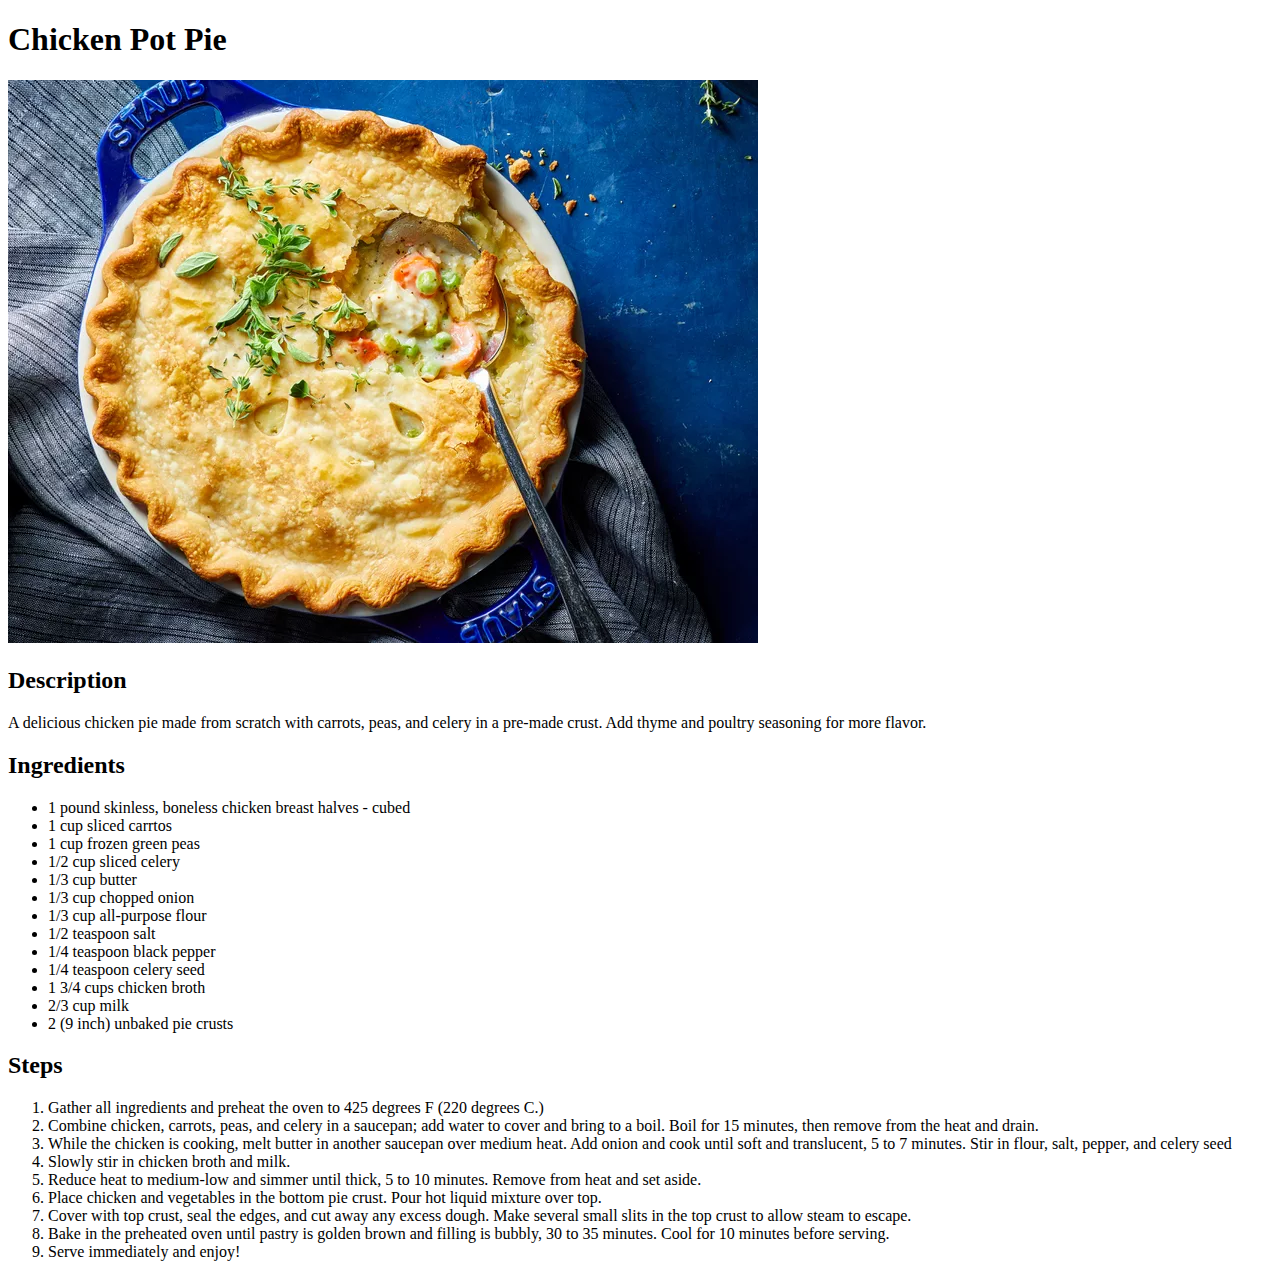
==== recipes/chicken_pot_pie.html @ a4abb97a "Add 2 new recipe pages" ====
<!DOCTYPE html>
<html>

<head>
  <meta charset="utf-8">
  <title>Chicken Pot Pie</title>
</head>

<body>
  <h1>Chicken Pot Pie</h1>

  <img src="../images/chicken_pot_pie.webp" alt="Chicken Pot Pie">

  <h2>Description</h2>

  <p>
    A delicious chicken pie made from scratch with carrots, peas, and celery in a pre-made crust. Add thyme and poultry
    seasoning for more flavor.
  </p>

  <h2>Ingredients</h2>

  <ul>
    <li>1 pound skinless, boneless chicken breast halves - cubed</li>
    <li>1 cup sliced carrtos</li>
    <li>1 cup frozen green peas</li>
    <li>1/2 cup sliced celery</li>
    <li>1/3 cup butter</li>
    <li>1/3 cup chopped onion</li>
    <li>1/3 cup all-purpose flour</li>
    <li>1/2 teaspoon salt</li>
    <li>1/4 teaspoon black pepper</li>
    <li>1/4 teaspoon celery seed</li>
    <li>1 3/4 cups chicken broth</li>
    <li>2/3 cup milk</li>
    <li>2 (9 inch) unbaked pie crusts</li>
  </ul>

  <h2>Steps</h2>

  <ol>
    <li>
      Gather all ingredients and preheat the oven to 425 degrees F (220 degrees C.)
    </li>
    <li>
      Combine chicken, carrots, peas, and celery in a saucepan; add water to cover and bring to a boil. Boil for 15
      minutes, then remove from the heat and drain.
    </li>
    <li>
      While the chicken is cooking, melt butter in another saucepan over medium heat. Add onion and cook until soft and
      translucent, 5 to 7 minutes. Stir in flour, salt, pepper, and celery seed
    </li>
    <li>
      Slowly stir in chicken broth and milk.
    </li>
    <li>
      Reduce heat to medium-low and simmer until thick, 5 to 10 minutes. Remove from heat and set aside.
    </li>
    <li>
      Place chicken and vegetables in the bottom pie crust. Pour hot liquid mixture over top.
    </li>
    <li>
      Cover with top crust, seal the edges, and cut away any excess dough. Make several small slits in the top crust to
      allow steam to escape.
    </li>
    <li>
      Bake in the preheated oven until pastry is golden brown and filling is bubbly, 30 to 35 minutes. Cool for 10
      minutes before serving.
    </li>
    <li>
      Serve immediately and enjoy!
    </li>
  </ol>

</body>

</html>
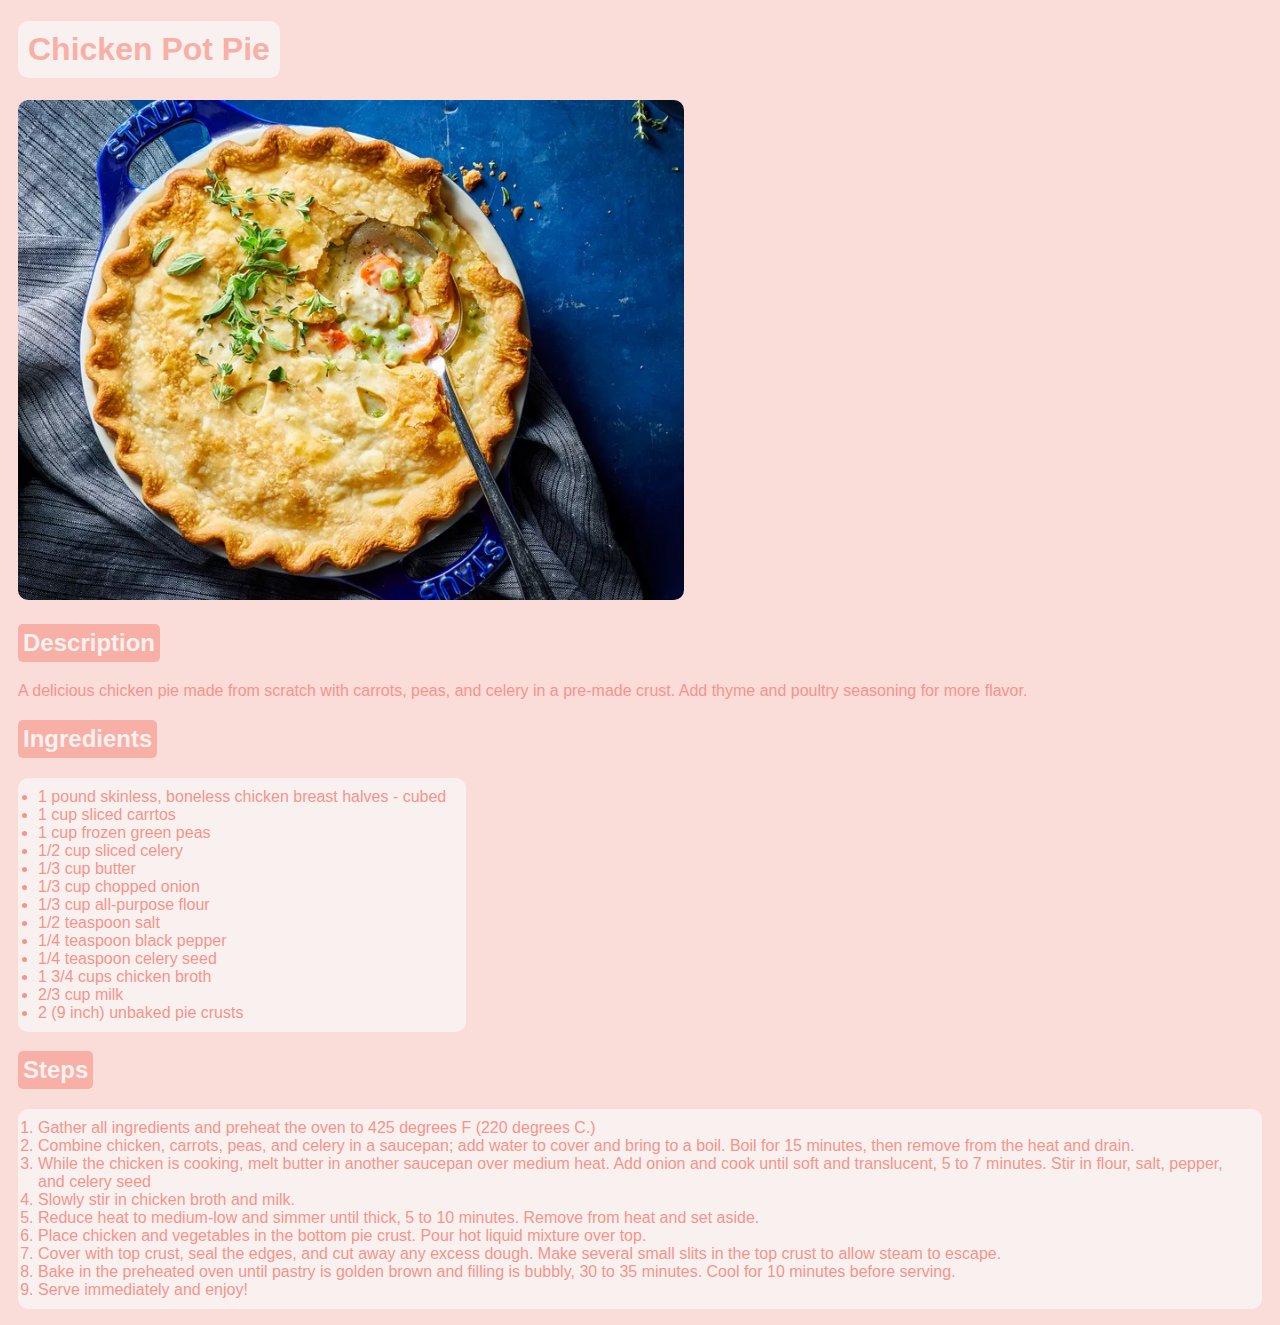
==== commit 10ef222c: "Add style.css and style all pages" ====
--- a/recipes/chicken_pot_pie.html
+++ b/recipes/chicken_pot_pie.html
@@ -4,6 +4,7 @@
 <head>
   <meta charset="utf-8">
   <title>Chicken Pot Pie</title>
+  <link rel="stylesheet" href="../style.css">
 </head>
 
 <body>
--- a/style.css
+++ b/style.css
@@ -0,0 +1,52 @@
+:root {
+  --cream-color: #F9F1F0;
+  --rose-quartz-color: #FADCD9;
+  --dusty-rose-color: #F8AFA6;
+  --coral-color: #F79489;
+}
+
+body {
+  color: var(--coral-color);
+  background-color: var(--rose-quartz-color);
+  font-family: Arial, Helvetica, sans-serif;
+
+  padding-left: 10px;
+  padding-right: 10px;
+}
+
+ul, ol {
+  background-color: var(--cream-color);
+  width:fit-content;
+  padding: 20px;
+  padding-top: 10px;
+  padding-bottom: 10px;
+  border-radius: 10px;
+}
+
+img {
+  height: 500px;
+  width: auto;
+
+  border-radius: 10px;
+}
+
+h1, h2 {
+  color: var(--cream-color);
+  background-color: var(--dusty-rose-color);
+  width: fit-content;
+}
+
+h1 {
+  padding: 10px;
+  border-radius: 10px;
+
+  color: var(--dusty-rose-color);
+  background-color: var(--cream-color);
+}
+
+h2 {
+  padding: 5px;
+  border-radius: 5px;
+}
+
+
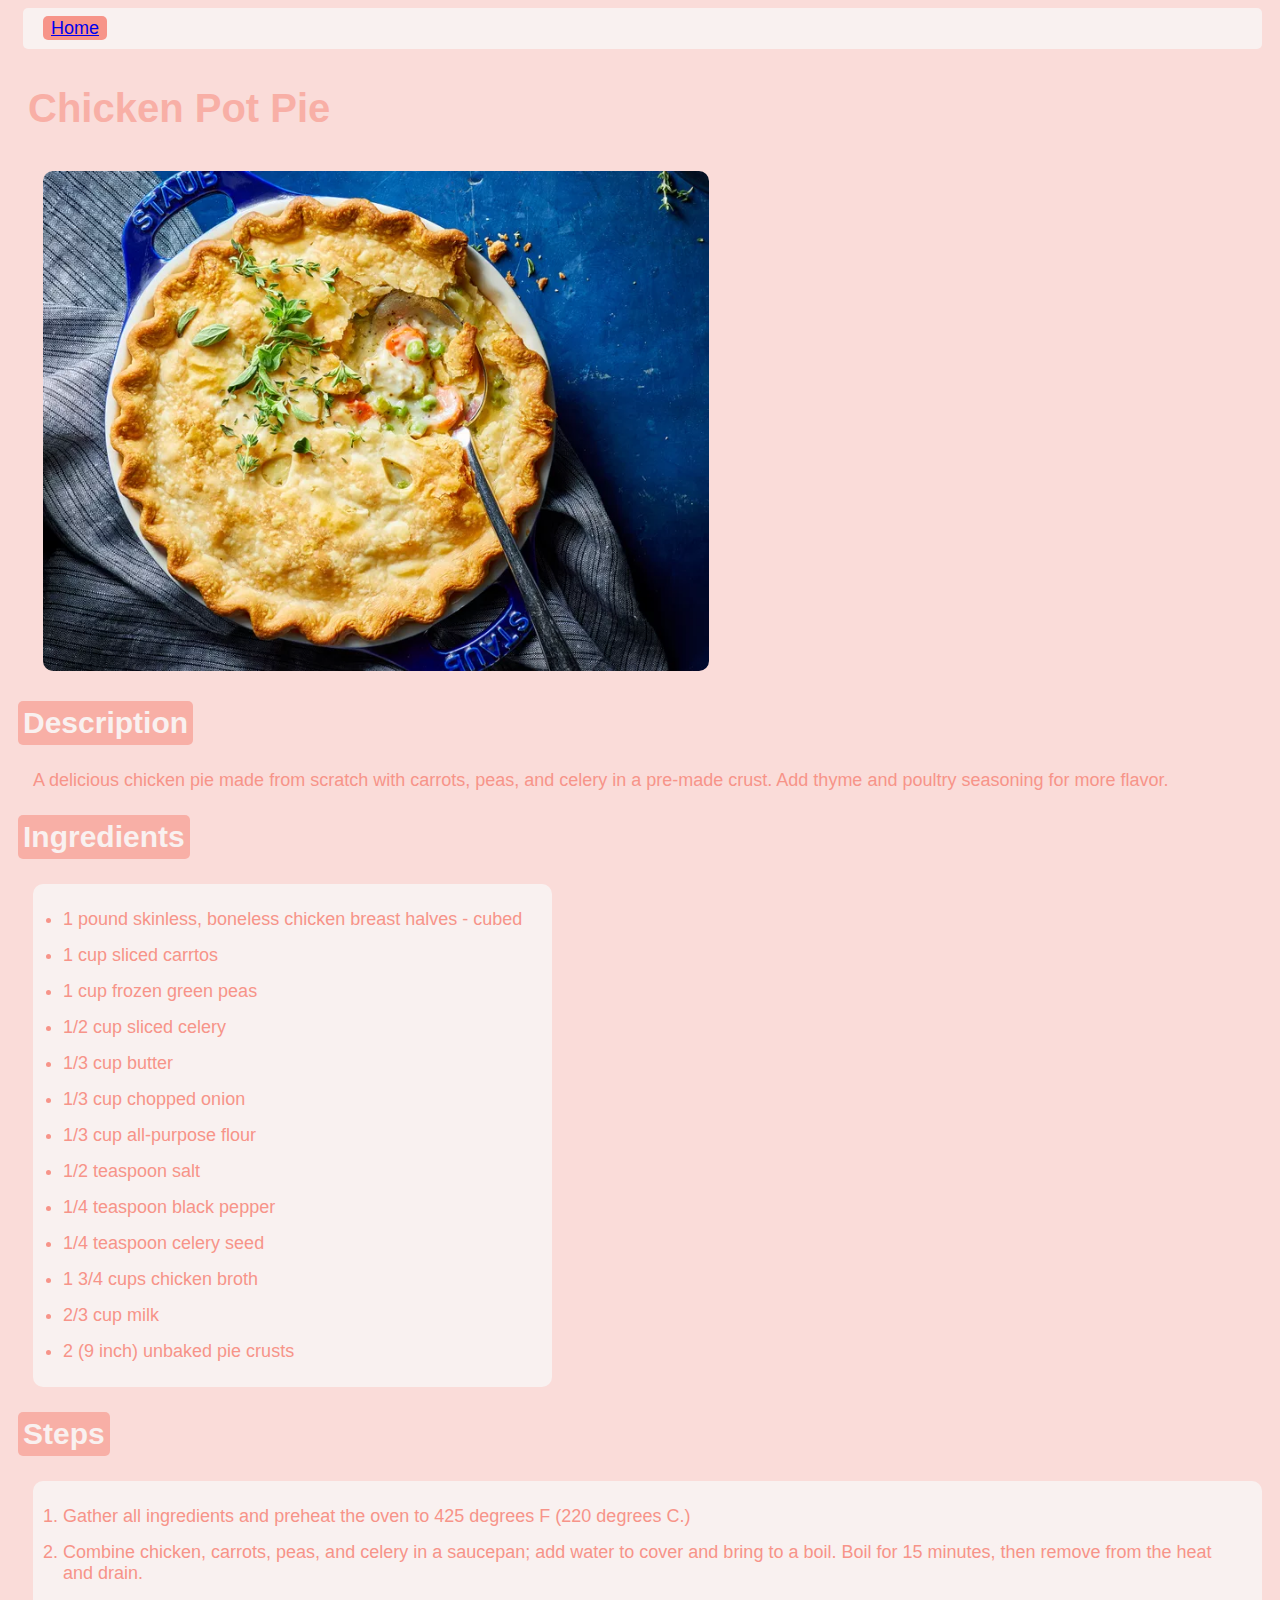
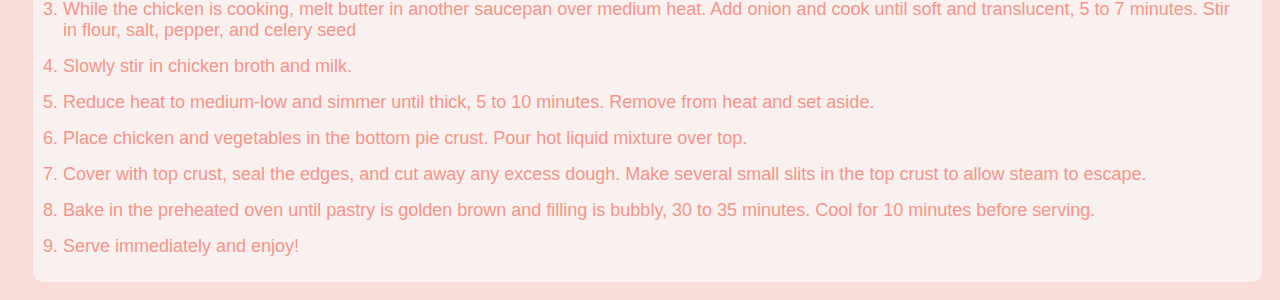
==== commit dd5f9e3a: "Add padding and tab in top with Home button" ====
--- a/recipes/chicken_pot_pie.html
+++ b/recipes/chicken_pot_pie.html
@@ -8,6 +8,11 @@
 </head>
 
 <body>
+
+  <div class="tab-container">
+    <a href="../index.html">Home</a>
+  </div>
+
   <h1>Chicken Pot Pie</h1>
 
   <img src="../images/chicken_pot_pie.webp" alt="Chicken Pot Pie">
--- a/style.css
+++ b/style.css
@@ -9,18 +9,27 @@
   color: var(--coral-color);
   background-color: var(--rose-quartz-color);
   font-family: Arial, Helvetica, sans-serif;
+  font-size: 18px;
 
   padding-left: 10px;
   padding-right: 10px;
 }
 
-ul, ol {
+p {
+  margin-left: 15px;
+}
+
+ul,
+ol {
   background-color: var(--cream-color);
-  width:fit-content;
-  padding: 20px;
-  padding-top: 10px;
-  padding-bottom: 10px;
+  width: fit-content;
+  padding: 10px 30px;
   border-radius: 10px;
+  margin-left: 15px;
+}
+
+li {
+  margin: 15px auto;
 }
 
 img {
@@ -28,25 +37,67 @@
   width: auto;
 
   border-radius: 10px;
+
+  margin-left: 25px;
 }
 
-h1, h2 {
-  color: var(--cream-color);
-  background-color: var(--dusty-rose-color);
+h1,
+h2,
+h3 {
   width: fit-content;
 }
 
 h1 {
+  font-size: 40px;
+
   padding: 10px;
   border-radius: 10px;
+  margin-bottom: 30px;
 
   color: var(--dusty-rose-color);
-  background-color: var(--cream-color);
+  /* background-color: var(--cream-color); */
 }
 
 h2 {
+  font-size: 30px;
+
+  color: var(--cream-color);
+  background-color: var(--dusty-rose-color);
+
   padding: 5px;
   border-radius: 5px;
 }
 
+h3 {
+  font-size: 25px;
 
+  margin-left: 5px;
+}
+
+a {
+  background-color: var(--coral-color);
+  border-radius: 5px;
+
+  padding: 2px 8px;
+}
+
+.container {
+  background-color: var(--cream-color);
+  width: fit-content;
+  padding: 10px 20px;
+  border-radius: 10px;
+  margin-left: 15px;
+}
+
+.link-container {
+  margin: 15px auto;
+
+  font-size: 20px;
+}
+
+.tab-container {
+  background-color: var(--cream-color);
+  padding: 10px 20px;
+  border-radius: 5px;
+  margin-left: 5px;
+}